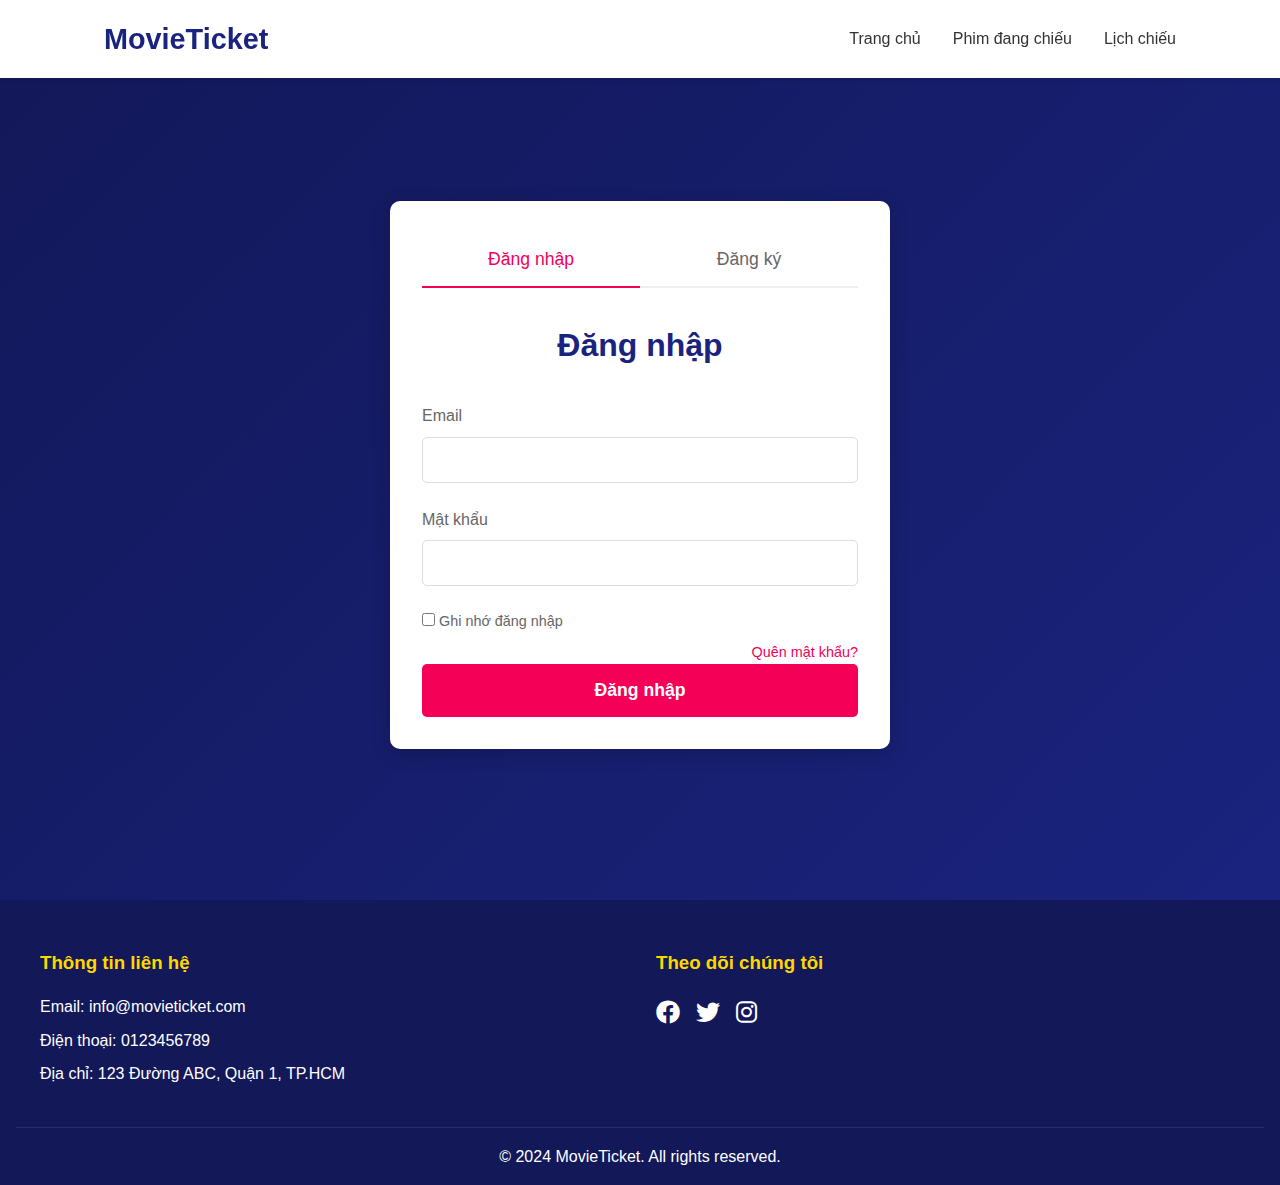
==== login.html @ bca59b29 "Alige" ====
<!DOCTYPE html>
<html lang="vi">

<head>
    <meta charset="UTF-8">
    <meta name="viewport" content="width=device-width, initial-scale=1.0">
    <title>Đăng nhập - MovieTicket</title>
    <link rel="stylesheet" href="css/style.css">
    <link rel="stylesheet" href="css/auth.css">
    <link rel="stylesheet" href="https://cdnjs.cloudflare.com/ajax/libs/font-awesome/6.0.0/css/all.min.css">
</head>

<body>
    <!-- Header Section -->
    <header class="header">
        <nav class="navbar">
            <div class="logo">
                <a href="index.html">
                    <h1>MovieTicket</h1>
                </a>
            </div>
            <ul class="nav-links">
                <li><a href="index.html">Trang chủ</a></li>
                <li><a href="index.html#movies">Phim đang chiếu</a></li>
                <li><a href="index.html#schedule">Lịch chiếu</a></li>
            </ul>
        </nav>
    </header>

    <!-- Auth Section -->
    <section class="auth-section">
        <div class="auth-container">
            <div class="auth-tabs">
                <button class="auth-tab active" data-tab="login">Đăng nhập</button>
                <button class="auth-tab" data-tab="register">Đăng ký</button>
            </div>

            <!-- Login Form -->
            <div class="auth-form active" id="login-form">
                <h2>Đăng nhập</h2>
                <form id="loginForm">
                    <div class="form-group">
                        <label for="login-email">Email</label>
                        <input type="email" id="login-email" required>
                    </div>
                    <div class="form-group">
                        <label for="login-password">Mật khẩu</label>
                        <input type="password" id="login-password" required>
                    </div>
                    <div class="form-group">
                        <label class="checkbox-label">
                            <input type="checkbox" id="remember-me">
                            Ghi nhớ đăng nhập
                        </label>
                        <a href="#" class="forgot-password">Quên mật khẩu?</a>
                    </div>
                    <button type="submit" class="submit-btn">Đăng nhập</button>
                </form>
            </div>

            <!-- Register Form -->
            <div class="auth-form" id="register-form">
                <h2>Đăng ký tài khoản</h2>
                <form id="registerForm">
                    <div class="form-group">
                        <label for="register-name">Họ và tên</label>
                        <input type="text" id="register-name" required>
                    </div>
                    <div class="form-group">
                        <label for="register-email">Email</label>
                        <input type="email" id="register-email" required>
                    </div>
                    <div class="form-group">
                        <label for="register-phone">Số điện thoại</label>
                        <input type="tel" id="register-phone" required>
                    </div>
                    <div class="form-group">
                        <label for="register-password">Mật khẩu</label>
                        <input type="password" id="register-password" required>
                    </div>
                    <div class="form-group">
                        <label for="register-confirm-password">Xác nhận mật khẩu</label>
                        <input type="password" id="register-confirm-password" required>
                    </div>
                    <div class="form-group">
                        <label class="checkbox-label">
                            <input type="checkbox" id="terms" required>
                            Tôi đồng ý với <a href="#">Điều khoản sử dụng</a>
                        </label>
                    </div>
                    <button type="submit" class="submit-btn">Đăng ký</button>
                </form>
            </div>
        </div>
    </section>

    <!-- Footer -->
    <footer class="footer">
        <div class="footer-content">
            <div class="footer-section">
                <h3>Thông tin liên hệ</h3>
                <p>Email: info@movieticket.com</p>
                <p>Điện thoại: 0123456789</p>
                <p>Địa chỉ: 123 Đường ABC, Quận 1, TP.HCM</p>
            </div>
            <div class="footer-section">
                <h3>Theo dõi chúng tôi</h3>
                <div class="social-links">
                    <a href="#"><i class="fab fa-facebook"></i></a>
                    <a href="#"><i class="fab fa-twitter"></i></a>
                    <a href="#"><i class="fab fa-instagram"></i></a>
                </div>
            </div>
        </div>
        <div class="footer-bottom">
            <p>&copy; 2024 MovieTicket. All rights reserved.</p>
        </div>
    </footer>

    <script src="js/auth.js"></script>
</body>

</html>
---- css/style.css ----
/* Variables */
:root {
    --primary-color: #1a237e;
    --secondary-color: #f50057;
    --accent-color: #ffd700;
    --text-color: #333;
    --light-bg: #f5f5f5;
    --white: #ffffff;
    --dark-bg: #121858;
}

/* Reset */
* {
    margin: 0;
    padding: 0;
    box-sizing: border-box;
}

html {
    scroll-behavior: smooth;
}

body {
    font-family: 'Segoe UI', Tahoma, Geneva, Verdana, sans-serif;
    line-height: 1.6;
    color: var(--text-color);
    background-color: var(--light-bg);
}

/* Header */
.header {
    position: fixed;
    top: 0;
    left: 0;
    width: 100%;
    background: var(--white);
    box-shadow: 0 2px 5px rgba(0, 0, 0, 0.1);
    z-index: 1000;
}

.navbar {
    display: flex;
    justify-content: space-between;
    align-items: center;
    padding: 1rem 5%;
    max-width: 1200px;
    margin: 0 auto;
}

.logo a {
    text-decoration: none;
    color: var(--primary-color);
}

.logo h1 {
    font-size: 1.8rem;
    font-weight: 700;
}

.nav-links {
    display: flex;
    list-style: none;
    gap: 2rem;
}

.nav-links a {
    text-decoration: none;
    color: var(--text-color);
    font-weight: 500;
    transition: color 0.3s ease;
}

.nav-links a:hover {
    color: var(--primary-color);
}

.user-menu {
    position: relative;
    display: flex;
    align-items: center;
    gap: 1rem;
}

.avatar {
    width: 40px;
    height: 40px;
    border-radius: 50%;
    cursor: pointer;
}

.dropdown-menu {
    position: absolute;
    top: 100%;
    right: 0;
    background: var(--white);
    border-radius: 5px;
    box-shadow: 0 2px 10px rgba(0, 0, 0, 0.1);
    padding: 0.5rem 0;
    display: none;
    min-width: 200px;
}

.user-menu:hover .dropdown-menu {
    display: block;
}

.dropdown-menu a {
    display: block;
    padding: 0.5rem 1rem;
    text-decoration: none;
    color: var(--text-color);
    transition: background 0.3s ease;
}

.dropdown-menu a:hover {
    background: var(--light-bg);
}

.logout {
    color: var(--secondary-color);
}

/* Hero Section */
.hero {
    height: 100vh;
    background: linear-gradient(rgba(0, 0, 0, 0.5), rgba(0, 0, 0, 0.5)),
        url('https://source.unsplash.com/1600x900/?movie,cinema') center/cover;
    display: flex;
    align-items: center;
    justify-content: center;
    text-align: center;
    color: var(--white);
    padding: 0 1rem;
}

.hero-content h1 {
    font-size: 3.5rem;
    margin-bottom: 1rem;
}

.hero-content p {
    font-size: 1.2rem;
    margin-bottom: 2rem;
}

.cta-button {
    display: inline-block;
    padding: 1rem 2rem;
    background: var(--primary-color);
    color: var(--white);
    text-decoration: none;
    border-radius: 5px;
    font-weight: 500;
    transition: background 0.3s ease;
}

.cta-button:hover {
    background: var(--secondary-color);
}

/* Movies Section */
.movies-section {
    padding: 5rem 1rem;
    background: var(--light-bg);
}

.container {
    max-width: 1200px;
    margin: 0 auto;
}

.movies-section h2 {
    text-align: center;
    color: var(--primary-color);
    margin-bottom: 3rem;
    font-size: 2.5rem;
}

.movie-grid {
    display: grid;
    grid-template-columns: repeat(auto-fit, minmax(300px, 1fr));
    gap: 2rem;
}

.movie-card {
    background: var(--white);
    border-radius: 10px;
    overflow: hidden;
    box-shadow: 0 2px 10px rgba(0, 0, 0, 0.1);
    transition: transform 0.3s ease;
}

.movie-card:hover {
    transform: translateY(-5px);
}

.movie-card img {
    width: 100%;
    height: 450px;
    object-fit: cover;
}

.movie-info {
    padding: 1.5rem;
}

.movie-info h3 {
    color: var(--primary-color);
    margin-bottom: 0.5rem;
}

.movie-info p {
    color: var(--text-color);
    margin-bottom: 0.5rem;
}

.book-button {
    display: inline-block;
    padding: 0.8rem 1.5rem;
    background: var(--primary-color);
    color: var(--white);
    text-decoration: none;
    border-radius: 5px;
    margin-top: 1rem;
    transition: background 0.3s ease;
}

.book-button:hover {
    background: var(--secondary-color);
}

/* Schedule Section */
.schedule-section {
    padding: 5rem 1rem;
}

.schedule-section h2 {
    text-align: center;
    color: var(--primary-color);
    margin-bottom: 3rem;
    font-size: 2.5rem;
}

.schedule-grid {
    display: grid;
    grid-template-columns: repeat(auto-fit, minmax(250px, 1fr));
    gap: 2rem;
}

.schedule-card {
    background: var(--white);
    border-radius: 10px;
    padding: 1.5rem;
    box-shadow: 0 2px 10px rgba(0, 0, 0, 0.1);
    text-align: center;
}

.date {
    font-size: 1.5rem;
    font-weight: bold;
    color: var(--primary-color);
    margin-bottom: 0.5rem;
}

.day {
    color: var(--text-color);
    margin-bottom: 1rem;
}

.showtimes {
    display: flex;
    flex-wrap: wrap;
    gap: 0.5rem;
    justify-content: center;
}

.showtime-btn {
    padding: 0.5rem 1rem;
    background: var(--light-bg);
    border: none;
    border-radius: 5px;
    cursor: pointer;
    transition: all 0.3s ease;
}

.showtime-btn:hover {
    background: var(--primary-color);
    color: var(--white);
}

/* Footer */
.footer {
    background: var(--dark-bg);
    color: var(--white);
    padding: 3rem 1rem 1rem;
}

.footer-content {
    max-width: 1200px;
    margin: 0 auto;
    display: grid;
    grid-template-columns: repeat(auto-fit, minmax(250px, 1fr));
    gap: 2rem;
}

.footer-section h3 {
    margin-bottom: 1rem;
    color: var(--accent-color);
}

.footer-section p {
    margin-bottom: 0.5rem;
}

.social-links {
    display: flex;
    gap: 1rem;
}

.social-links a {
    color: var(--white);
    font-size: 1.5rem;
    transition: color 0.3s ease;
}

.social-links a:hover {
    color: var(--accent-color);
}

.footer-bottom {
    text-align: center;
    margin-top: 2rem;
    padding-top: 1rem;
    border-top: 1px solid rgba(255, 255, 255, 0.1);
}

/* Mobile Navigation */
.burger {
    display: none;
    cursor: pointer;
}

.burger div {
    width: 25px;
    height: 3px;
    background-color: var(--white);
    margin: 5px;
    transition: all 0.3s ease;
}

/* Responsive Design */
@media (max-width: 768px) {
    .navbar {
        flex-direction: column;
        gap: 1rem;
    }

    .nav-links {
        flex-direction: column;
        text-align: center;
        gap: 1rem;
    }

    .hero-content h1 {
        font-size: 2.5rem;
    }

    .movie-grid,
    .schedule-grid {
        grid-template-columns: 1fr;
    }

    .footer-content {
        grid-template-columns: 1fr;
        text-align: center;
    }

    .social-links {
        justify-content: center;
    }
}

/* Animations */
@keyframes fadeIn {
    from {
        opacity: 0;
        transform: translateY(20px);
    }

    to {
        opacity: 1;
        transform: translateY(0);
    }
}

.fade-in {
    animation: fadeIn 0.5s ease forwards;
}

/* Movie Filters */
.movie-filters {
    margin-bottom: 2rem;
    display: flex;
    flex-wrap: wrap;
    gap: 1rem;
    align-items: center;
}

.search-box {
    flex: 1;
    min-width: 300px;
    position: relative;
}

.search-box input {
    width: 100%;
    padding: 0.8rem 2.5rem 0.8rem 1rem;
    border: 1px solid var(--border-color);
    border-radius: 4px;
    font-size: 1rem;
    transition: border-color 0.3s ease;
}

.search-box input:focus {
    outline: none;
    border-color: var(--primary-color);
}

.search-box i {
    position: absolute;
    right: 1rem;
    top: 50%;
    transform: translateY(-50%);
    color: var(--text-muted);
}

.filter-options {
    display: flex;
    gap: 1rem;
}

.filter-options select {
    padding: 0.8rem 1rem;
    border: 1px solid var(--border-color);
    border-radius: 4px;
    font-size: 1rem;
    background-color: white;
    cursor: pointer;
    transition: border-color 0.3s ease;
}

.filter-options select:focus {
    outline: none;
    border-color: var(--primary-color);
}

/* Responsive Design */
@media (max-width: 768px) {
    .movie-filters {
        flex-direction: column;
        align-items: stretch;
    }

    .search-box {
        min-width: 100%;
    }

    .filter-options {
        flex-direction: column;
    }
}
---- css/auth.css ----
/* Auth Section Styles */
.auth-section {
    min-height: 100vh;
    padding: 100px 1rem 50px;
    background: linear-gradient(135deg, var(--dark-bg), var(--primary-color));
    display: flex;
    align-items: center;
    justify-content: center;
}

.auth-container {
    background: var(--white);
    border-radius: 10px;
    box-shadow: 0 5px 20px rgba(0, 0, 0, 0.2);
    width: 100%;
    max-width: 500px;
    padding: 2rem;
}

.auth-tabs {
    display: flex;
    margin-bottom: 2rem;
    border-bottom: 2px solid #eee;
}

.auth-tab {
    flex: 1;
    padding: 1rem;
    border: none;
    background: none;
    font-size: 1.1rem;
    font-weight: 500;
    color: #666;
    cursor: pointer;
    transition: all 0.3s ease;
}

.auth-tab.active {
    color: var(--secondary-color);
    border-bottom: 2px solid var(--secondary-color);
    margin-bottom: -2px;
}

.auth-form {
    display: none;
}

.auth-form.active {
    display: block;
}

.auth-form h2 {
    text-align: center;
    color: var(--primary-color);
    margin-bottom: 2rem;
    font-size: 2rem;
}

.form-group {
    margin-bottom: 1.5rem;
}

.form-group label {
    display: block;
    margin-bottom: 0.5rem;
    color: #666;
    font-weight: 500;
}

.form-group input {
    width: 100%;
    padding: 0.8rem;
    border: 1px solid #ddd;
    border-radius: 5px;
    font-size: 1rem;
    transition: border-color 0.3s ease;
}

.form-group input:focus {
    border-color: var(--secondary-color);
    outline: none;
}

.checkbox-label {
    display: flex;
    align-items: center;
    gap: 0.5rem;
    font-size: 0.9rem;
    color: #666;
}

.checkbox-label input[type="checkbox"] {
    width: auto;
}

.forgot-password {
    float: right;
    color: var(--secondary-color);
    text-decoration: none;
    font-size: 0.9rem;
}

.forgot-password:hover {
    text-decoration: underline;
}

.submit-btn {
    width: 100%;
    padding: 1rem;
    background: var(--secondary-color);
    color: var(--white);
    border: none;
    border-radius: 5px;
    font-size: 1.1rem;
    font-weight: bold;
    cursor: pointer;
    transition: all 0.3s ease;
}

.submit-btn:hover {
    background: #ff4081;
    transform: translateY(-2px);
}

/* Responsive Design */
@media screen and (max-width: 768px) {
    .auth-container {
        margin: 0 1rem;
        padding: 1.5rem;
    }

    .auth-tab {
        font-size: 1rem;
        padding: 0.8rem;
    }

    .auth-form h2 {
        font-size: 1.8rem;
    }
}

/* Animation */
@keyframes fadeIn {
    from {
        opacity: 0;
        transform: translateY(10px);
    }

    to {
        opacity: 1;
        transform: translateY(0);
    }
}

.auth-form.active {
    animation: fadeIn 0.5s ease forwards;
}
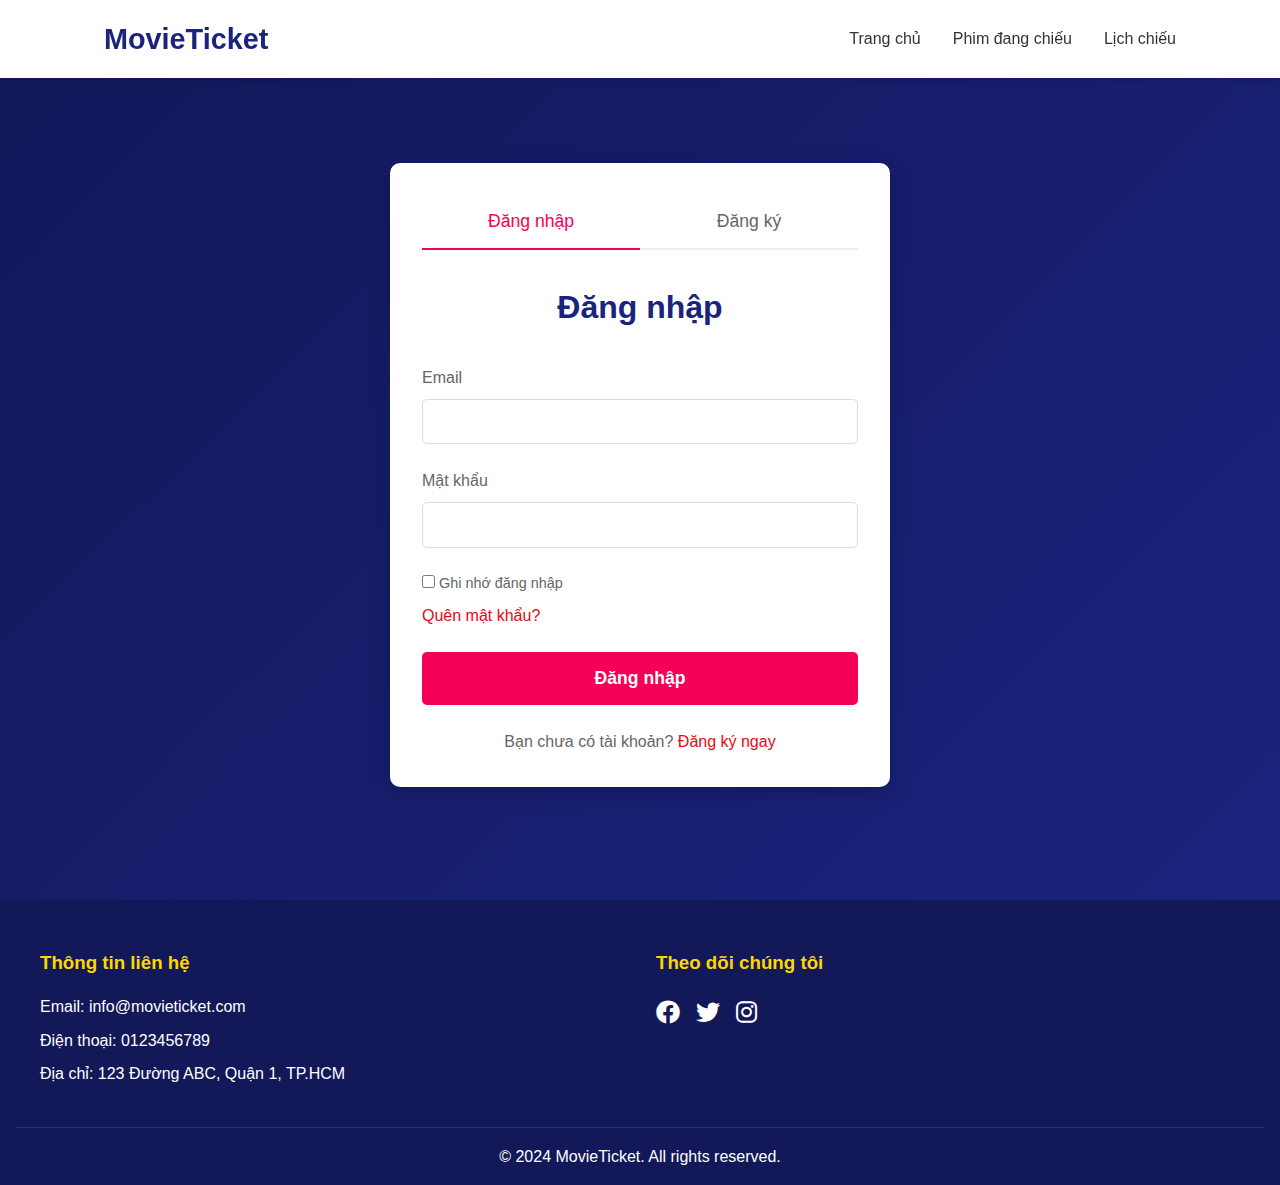
==== commit f7023ca5: "ThemQuenMatKhau" ====
--- a/login.html
+++ b/login.html
@@ -55,6 +55,33 @@
                         <a href="#" class="forgot-password">Quên mật khẩu?</a>
                     </div>
                     <button type="submit" class="submit-btn">Đăng nhập</button>
+                    <p class="auth-switch">Bạn chưa có tài khoản? <a href="#" class="switch-to-register">Đăng ký ngay</a></p>
+                </form>
+            </div>
+
+            <!-- Forgot Password Form -->
+            <div class="auth-form" id="forgot-password-form">
+                <h2>Quên mật khẩu</h2>
+                <form id="forgotPasswordForm">
+                    <div class="form-group">
+                        <label for="forgot-email">Email</label>
+                        <input type="email" id="forgot-email" required>
+                    </div>
+                    <div class="form-group">
+                        <label for="new-password">Mật khẩu mới</label>
+                        <input type="password" id="new-password" required>
+                    </div>
+                    <div class="form-group">
+                        <label for="confirm-new-password">Xác nhận mật khẩu mới</label>
+                        <input type="password" id="confirm-new-password" required>
+                    </div>
+                    <div class="form-group">
+                        <label for="verification-code">Mã xác nhận</label>
+                        <input type="text" id="verification-code" required>
+                        <p class="error-message" id="code-error"></p>
+                    </div>
+                    <button type="submit" class="submit-btn">Cập nhật mật khẩu</button>
+                    <p class="auth-switch">Quay lại <a href="#" class="switch-to-login">Đăng nhập</a></p>
                 </form>
             </div>
 
@@ -89,6 +116,7 @@
                         </label>
                     </div>
                     <button type="submit" class="submit-btn">Đăng ký</button>
+                    <p class="auth-switch">Đã có tài khoản? <a href="#" class="switch-to-login">Đăng nhập ngay</a></p>
                 </form>
             </div>
         </div>
--- a/css/style.css
+++ b/css/style.css
@@ -122,40 +122,119 @@
 
 /* Hero Section */
 .hero {
-    height: 100vh;
-    background: linear-gradient(rgba(0, 0, 0, 0.5), rgba(0, 0, 0, 0.5)),
-        url('https://source.unsplash.com/1600x900/?movie,cinema') center/cover;
-    display: flex;
-    align-items: center;
-    justify-content: center;
+    position: relative;
+    height: 600px;
+    overflow: hidden;
+}
+
+.slideshow-container {
+    position: relative;
+    width: 100%;
+    height: 100%;
+}
+
+.slide {
+    position: absolute;
+    width: 100%;
+    height: 100%;
+    opacity: 0;
+    transition: opacity 1s ease-in-out;
+}
+
+.slide.active {
+    opacity: 1;
+}
+
+.slide img {
+    width: 100%;
+    height: 100%;
+    object-fit: cover;
+}
+
+.prev-btn, .next-btn {
+    position: absolute;
+    top: 50%;
+    transform: translateY(-50%);
+    background-color: rgba(0, 0, 0, 0.5);
+    color: white;
+    border: none;
+    padding: 15px;
+    cursor: pointer;
+    font-size: 20px;
+    border-radius: 50%;
+    transition: background-color 0.3s;
+}
+
+.prev-btn:hover, .next-btn:hover {
+    background-color: rgba(0, 0, 0, 0.8);
+}
+
+.prev-btn {
+    left: 20px;
+}
+
+.next-btn {
+    right: 20px;
+}
+
+.slide-dots {
+    position: absolute;
+    bottom: 20px;
+    left: 50%;
+    transform: translateX(-50%);
+    display: flex;
+    gap: 10px;
+}
+
+.dot {
+    width: 12px;
+    height: 12px;
+    background-color: rgba(255, 255, 255, 0.5);
+    border-radius: 50%;
+    cursor: pointer;
+    transition: background-color 0.3s;
+}
+
+.dot.active {
+    background-color: white;
+}
+
+.hero-content {
+    position: absolute;
+    top: 50%;
+    left: 50%;
+    transform: translate(-50%, -50%);
     text-align: center;
-    color: var(--white);
-    padding: 0 1rem;
+    color: white;
+    z-index: 2;
+    background-color: rgba(0, 0, 0, 0.5);
+    padding: 2rem;
+    border-radius: 10px;
 }
 
 .hero-content h1 {
-    font-size: 3.5rem;
+    font-size: 3rem;
     margin-bottom: 1rem;
 }
 
 .hero-content p {
-    font-size: 1.2rem;
+    font-size: 1.5rem;
     margin-bottom: 2rem;
 }
 
 .cta-button {
     display: inline-block;
     padding: 1rem 2rem;
-    background: var(--primary-color);
-    color: var(--white);
+    background-color: #e50914;
+    color: white;
     text-decoration: none;
     border-radius: 5px;
-    font-weight: 500;
-    transition: background 0.3s ease;
+    font-weight: bold;
+    transition: background-color 0.3s;
 }
 
 .cta-button:hover {
-    background: var(--secondary-color);
+    background-color: #f40612;
 }
 
 /* Movies Section */
--- a/css/auth.css
+++ b/css/auth.css
@@ -93,14 +93,26 @@
     width: auto;
 }
 
+.error-message {
+    color: #e50914;
+    font-size: 0.9rem;
+    margin-top: 0.5rem;
+    display: none;
+}
+
+.error-message.show {
+    display: block;
+}
+
 .forgot-password {
-    float: right;
-    color: var(--secondary-color);
+    color: #e50914;
     text-decoration: none;
-    font-size: 0.9rem;
+    font-weight: 500;
+    transition: color 0.3s;
 }
 
 .forgot-password:hover {
+    color: #f40612;
     text-decoration: underline;
 }
 
@@ -154,4 +166,22 @@
 
 .auth-form.active {
     animation: fadeIn 0.5s ease forwards;
+}
+
+.auth-switch {
+    text-align: center;
+    margin-top: 1.5rem;
+    color: #666;
+}
+
+.auth-switch a {
+    color: #e50914;
+    text-decoration: none;
+    font-weight: 500;
+    transition: color 0.3s;
+}
+
+.auth-switch a:hover {
+    color: #f40612;
+    text-decoration: underline;
 }